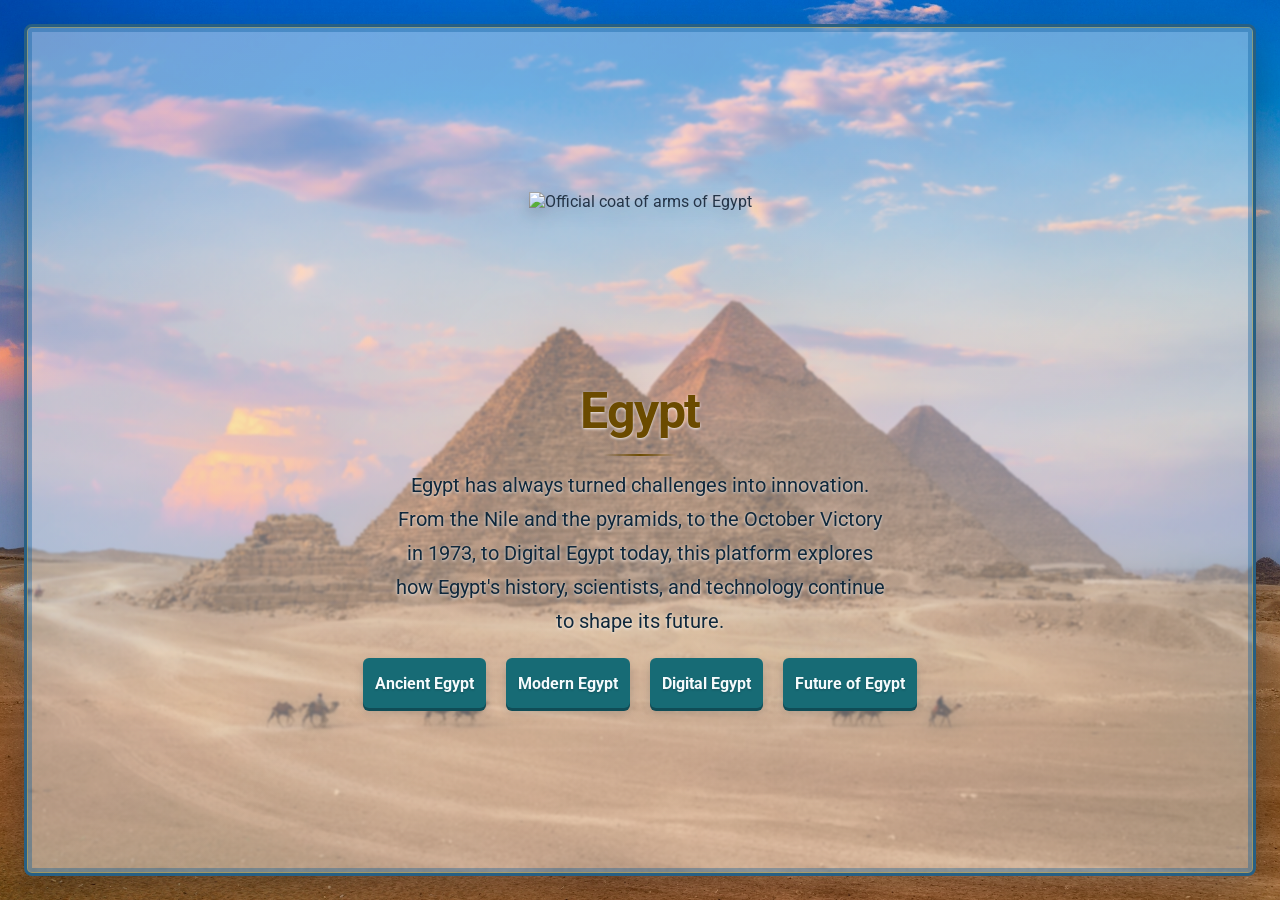
==== index.html @ c21eed93 "Initial commit" ====
<!DOCTYPE html>
<html lang="en">
<head>
    <meta charset="UTF-8">
    <meta name="viewport" content="width=device-width, initial-scale=1.0">
    <title>Masr Digital Heritage</title>

    <link rel="stylesheet" href="stylesheet.css">
    <link rel="preconnect" href="https://fonts.googleapis.com">
    <link rel="preconnect" href="https://fonts.gstatic.com" crossorigin>
    <link href="https://fonts.googleapis.com/css2?family=Roboto:wght@400;700&display=swap" rel="stylesheet">
</head>

<body>
    <div class="video-container" aria-hidden="true">
        <video id="video" autoplay muted loop playsinline poster="background.webp" tabindex="-1">
            <source src="21395-317613153_medium.mp4" type="video/mp4">
        </video>
    </div>
    <div class="Homepage">
        <img class="homepage-emblem" src="https://upload.wikimedia.org/wikipedia/commons/a/a6/Coat_of_arms_of_Egypt_%28Official%29.svg" alt="Official coat of arms of Egypt">
        <h1 class="titleh1">Egypt</h1>

        <p class="Homepage-text">
            Egypt has always turned challenges into innovation.
            From the Nile and the pyramids, to the October Victory in 1973,
            to Digital Egypt today, this platform explores how Egypt's history,
            scientists, and technology continue to shape its future.
        </p>
     
        <div class="selection">
            <a href="contentpages/ancient-egypt.html" class="egypt-button" id="ancient-egypt">Ancient Egypt</a>
            <a href="contentpages/modern-egypt.html" class="egypt-button" id="modern-egypt">Modern Egypt</a>
            <a href="contentpages/digital-egypt.html" class="egypt-button" id="digital-egypt">Digital Egypt</a>
            <a href="contentpages/future-egypt.html" class="egypt-button" id="future-egypt">Future of Egypt</a>

        </div>
    </div>
    
        
</body>
</html>
---- stylesheet.css ----
* {
  box-sizing: border-box;
}

:root {
  --blue: #275f83;
  --gold: #6b4b00;
  --text-shadow: 0 2px 8px rgb(23 54 76 / 32%);
}
.video-container {
  position: fixed;
  inset: 0;
  z-index: 0;
  overflow: hidden;
  pointer-events: none;
}

#video {
  position: absolute;
  inset: 0;
  width: 100%;
  height: 100%;
  object-fit: cover;
}

body {
  background-size: cover;
  background-position: center;
  background-repeat: no-repeat;
  background-color: #17212b;
  color: #243447;
  font-family: 'Roboto', sans-serif;
  justify-content: center;
  align-items: center;
  display: flex;
  min-height: 100vh;
  min-height: 100dvh;
  margin: 0;
  padding: 24px;
}

.Homepage {
  position: relative;
  z-index: 1;
  background: linear-gradient(135deg, rgb(248 251 253 / 46%), rgb(225 237 244 / 42%));
  border: 3px solid var(--blue);
  box-shadow: 0 14px 40px rgb(12 25 38 / 35%), inset 0 0 0 1px rgb(212 175 55 / 45%), inset 0 0 0 5px rgba(3, 89, 155, 0.35);
  backdrop-filter: blur(1px);
  display: flex;
  justify-content: center;
  flex-direction: column;
  align-items: center;
  border-radius: 8px;
  width: 100%;
  min-height: calc(100vh - 48px);
  min-height: calc(100dvh - 48px);
  padding: 32px;
}

.Homepage-text {
  color: #10283b;
  text-shadow: 0 1px 3px rgb(255 255 255 / 80%);
  text-align: center;
  font-size: 20px;
  font-weight: 400;
  line-height: 1.7;
  width: min(500px, 100%);
  margin: 12px 0 0;
}

.homepage-emblem {
  display: block;
  width: auto;
  max-width: 100%;
  height: clamp(100px, 18vw, 170px);
  margin: 0 0 20px;
  object-fit: contain;
  filter: drop-shadow(0 6px 8px rgb(12 25 38 / 22%));
}

.titleh1 {
  color: var(--gold);
  font-family: 'Roboto', sans-serif;
  font-weight: 700;
  letter-spacing: -0.03em;
  text-shadow: 0 1px 3px rgb(255 255 255 / 85%);
  text-align: center;
  font-size: 50px;
  width: min(500px, 100%);
  margin: 0;
}

.titleh1::after {
  content: '';
  display: block;
  width: 72px;
  height: 2px;
  margin: 14px auto 0;
  background: linear-gradient(90deg, transparent, var(--gold), transparent);
}


.egypt-button {
  display: inline-flex;
  align-items: center;
  justify-content: center;
  border: none;
  background: #176b75;
  color: #f5fbfc;
  text-shadow: 0 1px 2px rgb(12 25 38 / 30%);
  font: inherit;
  font-weight: 700;
  text-decoration: none;
  min-width: 100px;
  min-height: 50px;
  padding: 8px 12px;
  border-radius: 6px;
  box-shadow: 0 3px 0 #104c56, 0 5px 10px rgb(18 39 55 / 18%);
  cursor: pointer;
  transition: background-color 160ms ease, box-shadow 160ms ease, transform 160ms ease;
}

.egypt-button:hover {
  background: #1e7e88;
  box-shadow: 0 4px 0 #104c56, 0 7px 14px rgb(18 39 55 / 22%);
  transform: translateY(-1px);
}

.egypt-button:active {
  box-shadow: 0 1px 0 #104c56, 0 2px 5px rgb(18 39 55 / 18%);
  transform: translateY(2px);
}

.egypt-button:focus-visible {
  outline: 3px solid var(--gold);
  outline-offset: 3px;
}

@media (prefers-reduced-motion: reduce) {
  .egypt-button {
    transition: none;
  }
}

.selection {
  display: flex;
  flex-wrap: wrap;
  justify-content: center;
  align-items: center;
  gap: 20px;
  margin-top: 20px;
}

@media (max-width: 600px) {
  body {
    padding: 14px;
  }

  .Homepage {
    min-height: calc(100vh - 28px);
    min-height: calc(100dvh - 28px);
    padding: 28px 18px;
  }

  .titleh1 {
    font-size: clamp(36px, 10vw, 50px);
  }

  .Homepage-text {
    font-size: clamp(16px, 4.5vw, 20px);
    line-height: 1.5;
  }

  .selection {
    display: grid;
    grid-template-columns: repeat(2, minmax(0, 1fr));
    width: 100%;
    gap: 12px;
  }

  .egypt-button {
    width: 100%;
  }
}
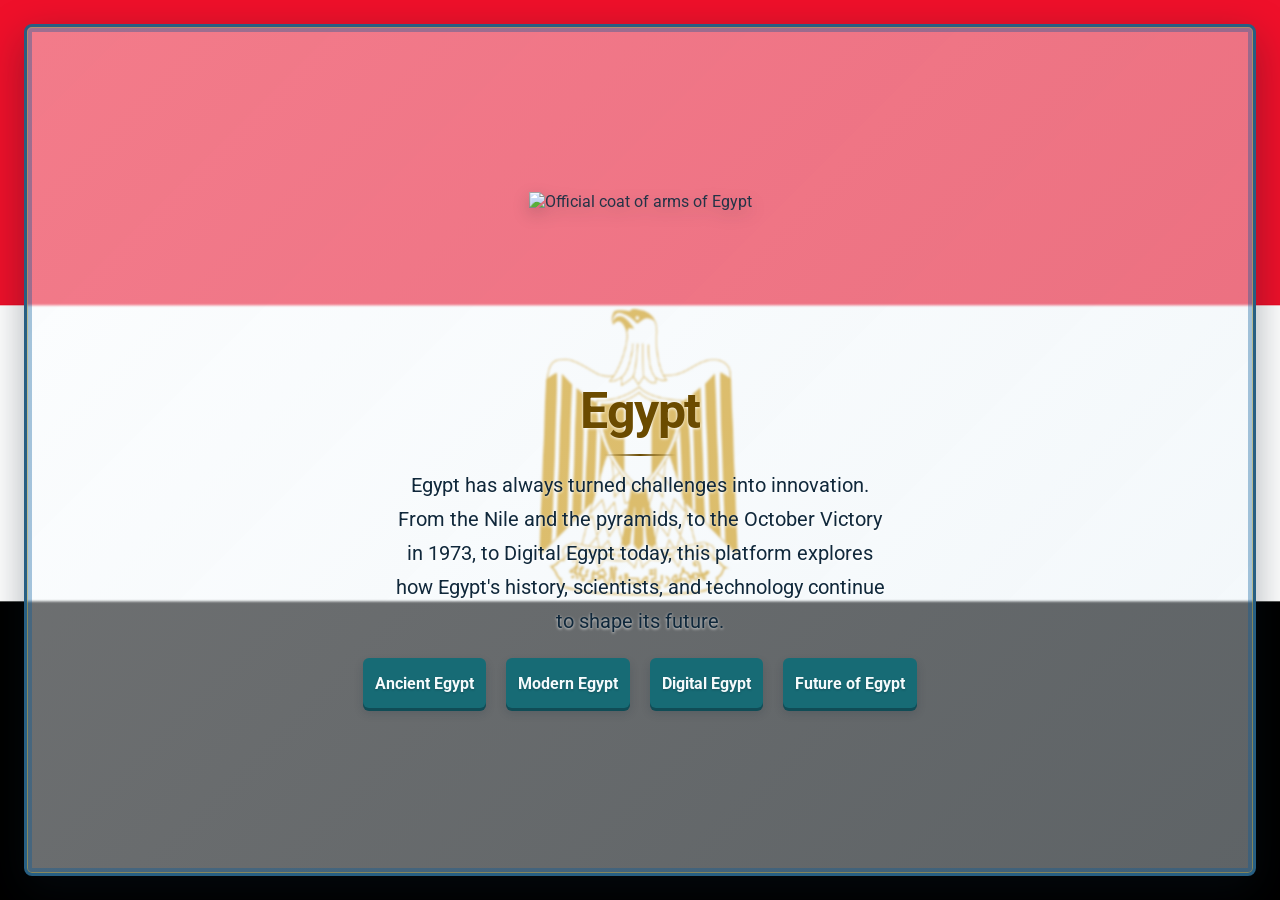
==== commit 3b7aee6d: "Update website" ====
--- a/index.html
+++ b/index.html
@@ -13,9 +13,7 @@
 
 <body>
     <div class="video-container" aria-hidden="true">
-        <video id="video" autoplay muted loop playsinline poster="background.webp" tabindex="-1">
-            <source src="21395-317613153_medium.mp4" type="video/mp4">
-        </video>
+        
     </div>
     <div class="Homepage">
         <img class="homepage-emblem" src="https://upload.wikimedia.org/wikipedia/commons/a/a6/Coat_of_arms_of_Egypt_%28Official%29.svg" alt="Official coat of arms of Egypt">
--- a/stylesheet.css
+++ b/stylesheet.css
@@ -37,6 +37,7 @@
   min-height: 100dvh;
   margin: 0;
   padding: 24px;
+  background-image: url('27140.jpg');
 }
 
 .Homepage {
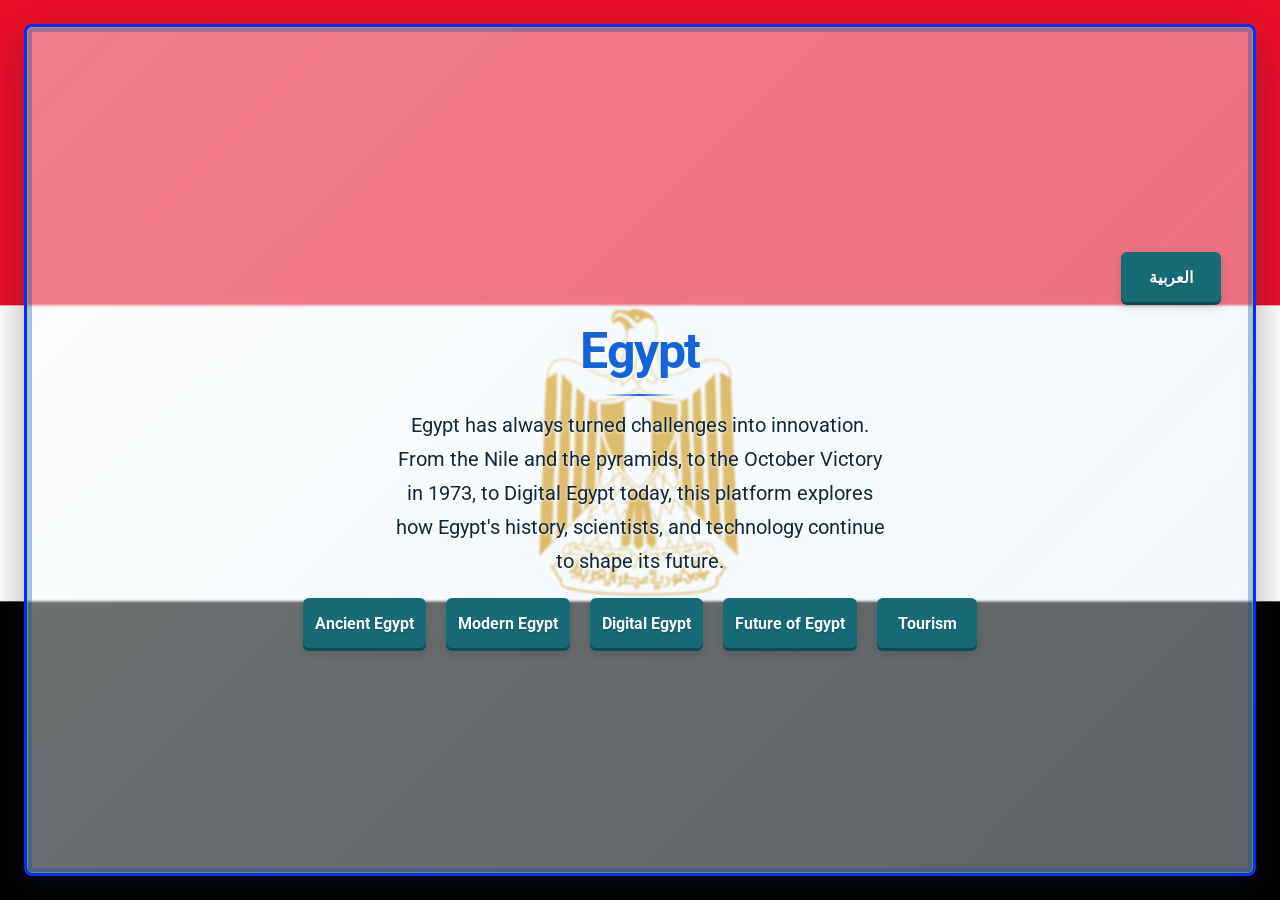
==== commit c23893e6: "Updated website" ====
--- a/index.html
+++ b/index.html
@@ -3,12 +3,13 @@
 <head>
     <meta charset="UTF-8">
     <meta name="viewport" content="width=device-width, initial-scale=1.0">
-    <title>Masr Digital Heritage</title>
+    <title data-en="Masr Digital Heritage" data-ar="تراث مصر الرقمي">Masr Digital Heritage</title>
 
     <link rel="stylesheet" href="stylesheet.css">
     <link rel="preconnect" href="https://fonts.googleapis.com">
     <link rel="preconnect" href="https://fonts.gstatic.com" crossorigin>
     <link href="https://fonts.googleapis.com/css2?family=Roboto:wght@400;700&display=swap" rel="stylesheet">
+    <script src="site-language.js" defer></script>
 </head>
 
 <body>
@@ -16,21 +17,21 @@
         
     </div>
     <div class="Homepage">
-        <img class="homepage-emblem" src="https://upload.wikimedia.org/wikipedia/commons/a/a6/Coat_of_arms_of_Egypt_%28Official%29.svg" alt="Official coat of arms of Egypt">
-        <h1 class="titleh1">Egypt</h1>
+        <div class="site-language-header">
+            <button class="egypt-button site-language-toggle" id="content-version-toggle" type="button" aria-label="Switch to Arabic">العربية</button>
+        </div>
+        <h1 class="titleh1" data-en="Egypt" data-ar="مصر">Egypt</h1>
 
-        <p class="Homepage-text">
-            Egypt has always turned challenges into innovation.
-            From the Nile and the pyramids, to the October Victory in 1973,
-            to Digital Egypt today, this platform explores how Egypt's history,
-            scientists, and technology continue to shape its future.
+        <p class="Homepage-text" data-en="Egypt has always turned challenges into innovation. From the Nile and the pyramids, to the October Victory in 1973, to Digital Egypt today, this platform explores how Egypt's history, scientists, and technology continue to shape its future." data-ar="حوّلت مصر التحديات دائمًا إلى فرص للابتكار. من النيل والأهرامات، إلى نصر أكتوبر عام 1973، وصولًا إلى مصر الرقمية اليوم، تستكشف هذه المنصة كيف يواصل تاريخ مصر وعلماؤها وتقنياتها تشكيل مستقبلها.">
+            Egypt has always turned challenges into innovation. From the Nile and the pyramids, to the October Victory in 1973, to Digital Egypt today, this platform explores how Egypt's history, scientists, and technology continue to shape its future.
         </p>
      
         <div class="selection">
-            <a href="contentpages/ancient-egypt.html" class="egypt-button" id="ancient-egypt">Ancient Egypt</a>
-            <a href="contentpages/modern-egypt.html" class="egypt-button" id="modern-egypt">Modern Egypt</a>
-            <a href="contentpages/digital-egypt.html" class="egypt-button" id="digital-egypt">Digital Egypt</a>
-            <a href="contentpages/future-egypt.html" class="egypt-button" id="future-egypt">Future of Egypt</a>
+            <a href="contentpages/ancient-egypt.html" class="egypt-button" id="ancient-egypt" data-en="Ancient Egypt" data-ar="مصر القديمة">Ancient Egypt</a>
+            <a href="contentpages/modern-egypt.html" class="egypt-button" id="modern-egypt" data-en="Modern Egypt" data-ar="مصر الحديثة">Modern Egypt</a>
+            <a href="contentpages/digital-egypt.html" class="egypt-button" id="digital-egypt" data-en="Digital Egypt" data-ar="مصر الرقمية">Digital Egypt</a>
+            <a href="contentpages/future-egypt.html" class="egypt-button" id="future-egypt" data-en="Future of Egypt" data-ar="مستقبل مصر">Future of Egypt</a>
+            <a href="contentpages/tourism.html" class="egypt-button" id="tourism" data-en="Tourism" data-ar="السياحة">Tourism</a>
 
         </div>
     </div>
--- a/stylesheet.css
+++ b/stylesheet.css
@@ -3,8 +3,8 @@
 }
 
 :root {
-  --blue: #275f83;
-  --gold: #6b4b00;
+  --blue: #012ffa;
+  --gold: #1363db;
   --text-shadow: 0 2px 8px rgb(23 54 76 / 32%);
 }
 .video-container {
@@ -122,13 +122,13 @@
 }
 
 .egypt-button:hover {
-  background: #1e7e88;
-  box-shadow: 0 4px 0 #104c56, 0 7px 14px rgb(18 39 55 / 22%);
+  background: #ffbb00;
+  box-shadow: 0 4px 0 #506602, 0 7px 14px rgb(18 39 55 / 22%);
   transform: translateY(-1px);
 }
 
 .egypt-button:active {
-  box-shadow: 0 1px 0 #104c56, 0 2px 5px rgb(18 39 55 / 18%);
+  box-shadow: 0 1px 0 #9e7400, 0 2px 5px rgb(18 39 55 / 18%);
   transform: translateY(2px);
 }
 
@@ -152,7 +152,19 @@
   margin-top: 20px;
 }
 
-@media (max-width: 600px) {
+.site-language-toggle {
+  width: auto;
+  min-width: 100px;
+}
+
+.site-language-header {
+  display: flex;
+  justify-content: flex-end;
+  width: 100%;
+  margin-bottom: 20px;
+}
+
+@media (max-width: 700px) {
   body {
     padding: 14px;
   }
@@ -182,4 +194,8 @@
   .egypt-button {
     width: 100%;
   }
-}
+
+  .site-language-toggle {
+    width: auto;
+  }
+}
